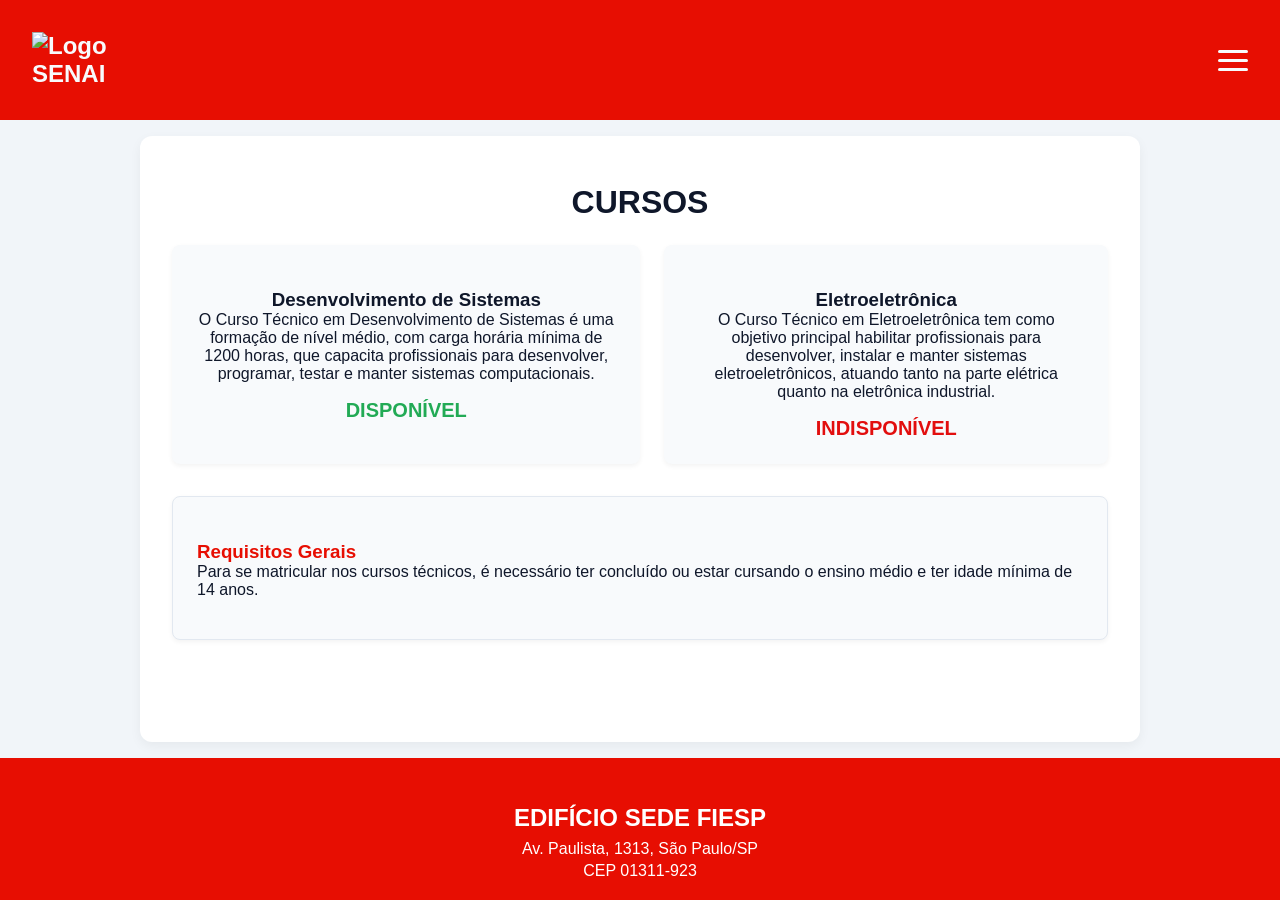
==== cursos.html @ 0cc3c4b9 "atividade de apropiação" ====
<!DOCTYPE html>
<html lang="pt-br">
<head>
    <meta charset="UTF-8">
    <meta name="viewport" content="width=device-width, initial-scale=1.0">
    <title>Senai Americana</title>
    <link rel="stylesheet" href="style.css">
</head>
<body>
    <header>
        <div class="logo"><img src="senai-logo.jpg" alt="Logo SENAI"></div>
        <input type="checkbox" name="" id="menu-toggle">
        <label for="menu-toggle" class="hamburger">
            <span></span>
            <span></span>
            <span></span>
        </label>
        <nav class="nav-menu">
            <a href="index.html">INÍCIO</a>
            <a href="sobre.html">SOBRE NÓS</a>
            <a href="cursos.html">CURSOS</a>
        </nav>
    </header>

    <main>
        <h1>CURSOS</h1>
        <div class="cursos-grid">
            <article class="cursos-disponivel">
                <h3>Desenvolvimento de Sistemas</h3>
                    <p>O Curso Técnico em Desenvolvimento de Sistemas é uma formação de nível médio, com carga horária mínima de 1200 horas, que capacita profissionais para desenvolver, programar, testar e manter sistemas computacionais.</p>
                    <span>DISPONÍVEL</span>
            </article>
            <article class="cursos-indisponivel">
                <h3>Eletroeletrônica</h3>
                    <p>O Curso Técnico em Eletroeletrônica tem como objetivo principal habilitar profissionais para desenvolver, instalar e manter sistemas eletroeletrônicos, atuando tanto na parte elétrica quanto na eletrônica industrial.</p>
                    <span>INDISPONÍVEL</span>
            </article>
        </div>

        <aside>
            <h3>Requisitos Gerais</h3>
            <p>Para se matricular nos cursos técnicos, é necessário ter concluído ou estar cursando o ensino médio e ter idade mínima de 14 anos.</p>
        </aside>
    </main>

    <footer>
        <p><h2>EDIFÍCIO SEDE FIESP</h2></p>
        <p>Av. Paulista, 1313, São Paulo/SP</p>
        <p>CEP 01311-923</p>
    </footer>
</body>
</html>
---- style.css ----
* {
    margin: 0;
    padding: 0;
    box-sizing: border-box;
    font-family: "Arial", sans-serif;
}

body {
    background-color: #f1f5f9; /* Fundo cinza suave que quebra o contraste excessivo */
    color: #0f172a;
    display: flex;
    flex-direction: column;
    min-height: 100vh;
}

/* Cabeçalho - Header */
header {
    background-color: #E70E02;
    color: #f8fafc;
    padding: 2rem;
    display: flex;
    justify-content: space-between;
    align-items: center;
    position: relative;
}

.logo {
    font-size: 1.5rem;
    font-weight: bold;
}

.logo img {
    max-width: 150px;
    height: auto;
}

/* Esconder o Menu Hamburguer */
#menu-toggle {
    display: none;
}

/* Ícone do Menu Hamburguer com css */
.hamburger {
    display: flex;
    flex-direction: column;
    justify-content: space-between;
    width: 30px;
    height: 21px;
    z-index: 10;
}

.hamburger span {
    height: 3px;
    width: 100%;
    background-color: #f8fafc;
    border-radius: 3px;
    transition: 0.3s ease;
}

/* Menu Lista */
.nav-menu {
    position: absolute;
    top: 100%;
    left: 0;
    width: 100%;
    background-color: #E70E02;
    display: none;
    flex-direction: column;
    text-align: center;
    box-shadow: 0 4px 6px rgba(15, 23, 42, 0.15);
}

.nav-menu a {
    color: #f8fafc;
    padding: 1rem;
    text-decoration: none;
    border-top: 1px solid #060606;
    transition: background 0.2s;
    font-size: 2rem;
}

.nav-menu a:hover {
    background-color: #ffffff43;
}

/* Lógica do menu Hamburger */
#menu-toggle:checked ~ .nav-menu {
    display: flex;
}

/* Animação do Menu Hamburger */
#menu-toggle:checked ~ .hamburger span:nth-child(1) {
    transform: translateY(9px) rotate(45deg);
}
#menu-toggle:checked ~ .hamburger span:nth-child(2) {
    opacity: 0;
}
#menu-toggle:checked ~ .hamburger span:nth-child(3) {
    transform: translateY(-9px) rotate(-45deg);
}

/* Main - Home */
main {
    flex: 1;
    padding: 3rem 2rem;
    max-width: 1000px;
    margin: 1rem auto; 
    width: 100%;
    background-color: #ffffff; 
    border-radius: 12px; 
    box-shadow: 0 4px 12px rgba(0, 0, 0, 0.05); /* Sombra leve e moderna */
}

h1 {
    text-align: center;
}

h2 {
    margin-top: 30px;    
}

h3 {
    text-align: center;
    margin-top: 20px;    
}

p {
    text-align: center;
    margin-bottom: 1rem;
}

/* Rodapé - Footer */
footer {
    background-color: #E70E02;
    color: white;
    text-align: center;
    padding: 1rem;
    margin-top: auto;
}

footer h2 {
    margin-bottom: 8px;
}

footer p {
    margin: 4px 0;
}

/* Cursos - Page */
.cursos-grid {
    display: flex;
    grid-template-columns: repeat(auto-fit, minmax(250px, 1fr));
    gap: 1.5rem;
    margin-top: 1.5rem;
}

.cursos-disponivel, .cursos-indisponivel {
    background-color: #f8fafc;
    padding: 1.5rem;
    border-radius: 8px;
    box-shadow: 0 2px 5px rgba(0, 0, 0, 0.05);
    text-align: center;
}

.cursos-disponivel span {
    display: block;
    font-size: 1.25rem;
    font-weight: bold;
    color: #22aa55;
    margin-top: 0.5rem;
}

.cursos-indisponivel span {
    display: block;
    font-size: 1.25rem;
    font-weight: bold;
    color: #e20e0e;
    margin-top: 0.5rem;
}

aside {
    background-color: #f8fafc;
    padding: 1.5rem;
    border-radius: 8px;
    box-shadow: 0 2px 5px rgba(0, 0, 0, 0.05);
    margin-top: 2rem;
    border: 1px solid #e2e8f0;
}

aside h3 {
    text-align: left;
    color: #E70E02;
}

aside p {
    text-align: left;
}
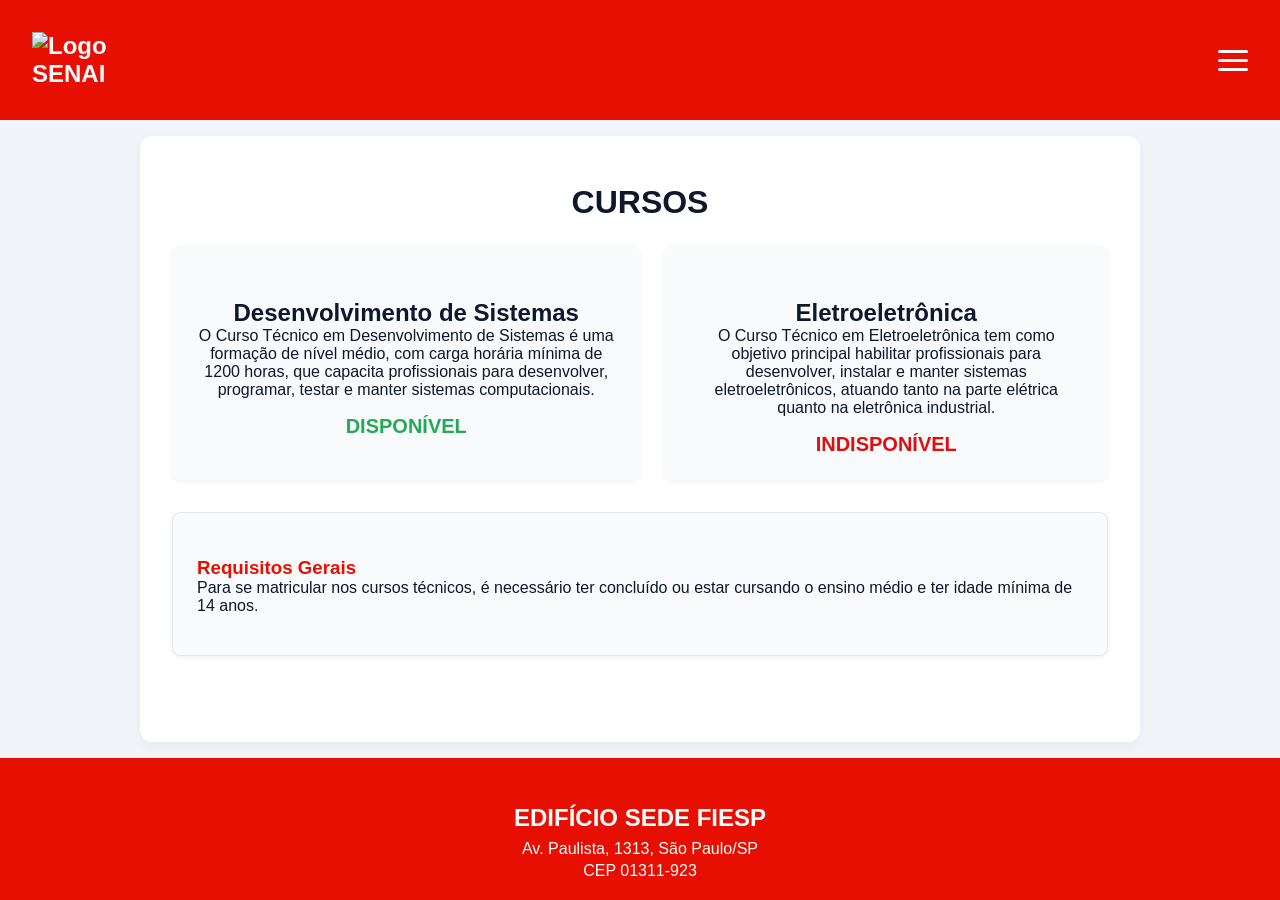
==== commit 54ee8810: "Estilização" ====
--- a/cursos.html
+++ b/cursos.html
@@ -26,12 +26,12 @@
         <h1>CURSOS</h1>
         <div class="cursos-grid">
             <article class="cursos-disponivel">
-                <h3>Desenvolvimento de Sistemas</h3>
+                <h2>Desenvolvimento de Sistemas</h2>
                     <p>O Curso Técnico em Desenvolvimento de Sistemas é uma formação de nível médio, com carga horária mínima de 1200 horas, que capacita profissionais para desenvolver, programar, testar e manter sistemas computacionais.</p>
                     <span>DISPONÍVEL</span>
             </article>
             <article class="cursos-indisponivel">
-                <h3>Eletroeletrônica</h3>
+                <h2>Eletroeletrônica</h2>
                     <p>O Curso Técnico em Eletroeletrônica tem como objetivo principal habilitar profissionais para desenvolver, instalar e manter sistemas eletroeletrônicos, atuando tanto na parte elétrica quanto na eletrônica industrial.</p>
                     <span>INDISPONÍVEL</span>
             </article>
@@ -49,4 +49,4 @@
         <p>CEP 01311-923</p>
     </footer>
 </body>
-</html>+</html>
--- a/style.css
+++ b/style.css
@@ -6,7 +6,7 @@
 }
 
 body {
-    background-color: #f1f5f9; /* Fundo cinza suave que quebra o contraste excessivo */
+    background-color: #f1f5f9; 
     color: #0f172a;
     display: flex;
     flex-direction: column;
@@ -108,7 +108,7 @@
     width: 100%;
     background-color: #ffffff; 
     border-radius: 12px; 
-    box-shadow: 0 4px 12px rgba(0, 0, 0, 0.05); /* Sombra leve e moderna */
+    box-shadow: 0 4px 12px rgba(0, 0, 0, 0.05); 
 }
 
 h1 {
@@ -194,4 +194,4 @@
 
 aside p {
     text-align: left;
-}+}
